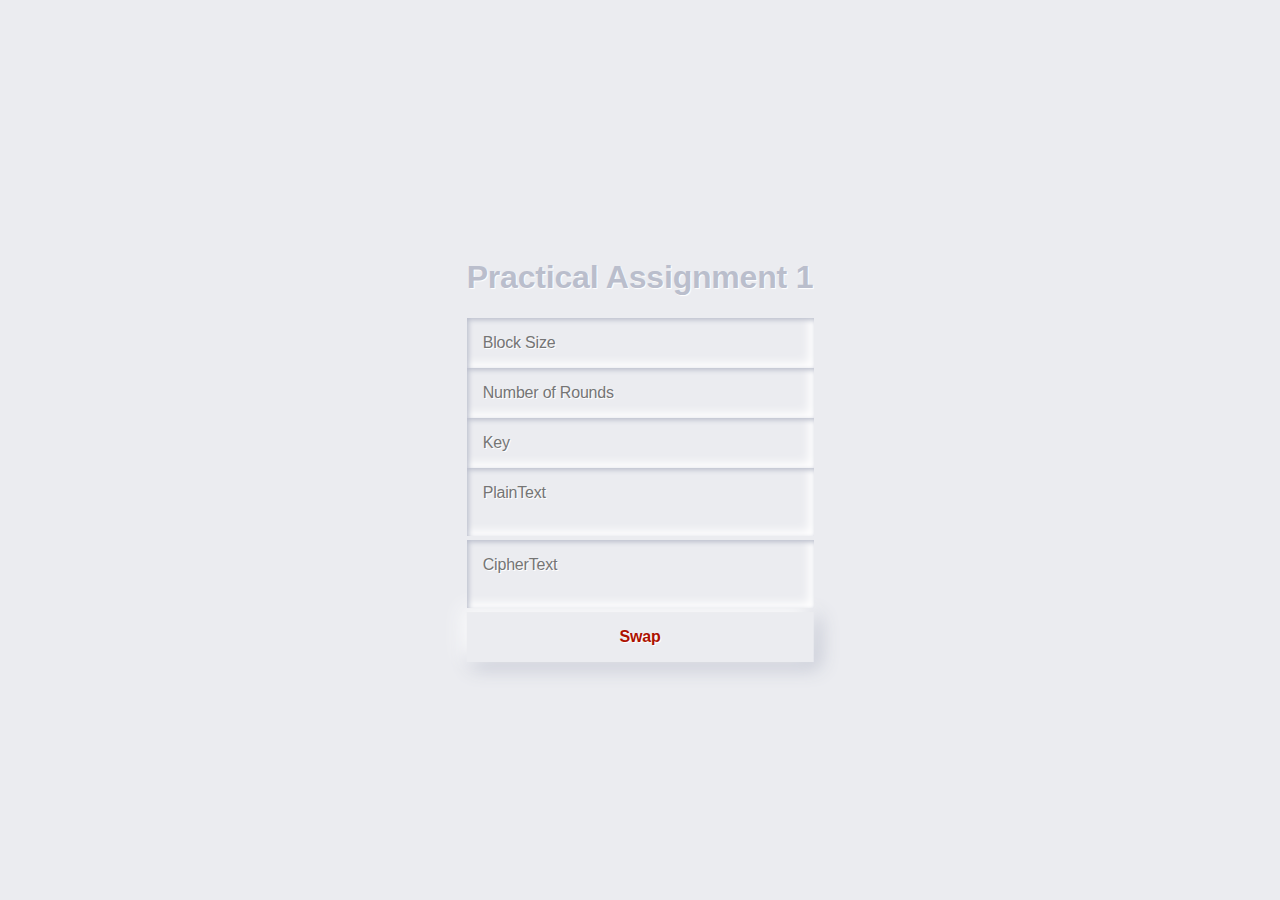
==== index2.html @ b924942a "removed api" ====
<!DOCTYPE html>
<html lang="en" dir="ltr">
  <head>
    <meta charset="utf-8">
    <link rel="stylesheet" href="style.css">
    <script type="text/javascript" src="script.js"></script>
    <title>Project X</title>
  </head>
  <body>
    <div class="screen-center">
      <form>
        <div class="segment">
          <h1>Practical Assignment 1</h1>
        </div>
        <label>
          <input id = "inp1" type="text" value = "" placeholder="Block Size" />
        </label>
        <label>
          <input id = "inp1" type="text" value = "" placeholder="Number of Rounds" />
        </label>
        <label>
          <input id = "inp1" type="text" value = "" placeholder="Key" />
        </label>
        <label>
          <textarea id = "inp1" type="text" value = "" placeholder="PlainText" onkeyup="checkInput(this);"></textarea>
        </label>
        <label>
          <textarea id = "inp2" type="text" placeholder="CipherText" onkeyup="checkInput(this);"></textarea>
        </label>
        <button class="red" type="button" onClick='swapFunc();'><i class="icon ion-md-lock"></i>Swap</button>
      </form>
      </div>

  </body>
</html>
---- style.css ----
html{
  --color-red : #AE1100;
  --color-bg : #EBECF0;
  --color-shadow: #BABECC;
  --color-white: #FFF;
  --ruler : 16px;
}
body, html {
  background-color:var(--color-bg);

}

body, p, input, select, textarea, button {
    font-family: 'Montserrat', sans-serif;
    letter-spacing: -0.2px;
    font-size: var(--ruler);
}

div, p {
  color: var(--color-shadow);
  text-shadow: 1px 1px 1px var(--color-white);
}


form {
  padding: var(--ruler);
  width: var(--ruler)*20;
  margin: 0 auto;
}

.segment {
  padding: var(--ruler)*2 0;
  text-align: center;
}

button, input,textarea {
  border: 0;
  outline: 0;
  font-size: var(--ruler);
  border-radius: var(--ruler)*20;
  padding: var(--ruler);
  background-color:var(--color-bg);
  text-shadow: 1px 1px 0 var(--color-white);
}

label {
  display: block;
  margin-bottom: var(--ruler)*1.5;
  width: 100%;
}

input, textarea {
  margin-right: var(--ruler)/2;
  box-shadow:  inset 2px 2px 5px var(--color-shadow), inset -5px -5px 10px var(--color-white);
  width: 100%;
  box-sizing: border-box;
  transition: all 0.2s ease-in-out;
  appearance: none;
  -webkit-appearance: none;


}
input,textarea : focus {
  box-shadow:  inset 1px 1px 2px var(--color-shadow), inset -1px -1px 2px var(--color-white);
}

button {
  color:#61677C;
  font-weight: bold;
  box-shadow: -5px -5px 20px var(--color-white),  5px 5px 20px var(--color-shadow);
  transition: all 0.2s ease-in-out;
  cursor: pointer;
  font-weight: 600;

  &:active {
    box-shadow: inset 1px 1px 2px var(--color-shadow), inset -1px -1px 2px var(--color-white);
  }

  .icon {
    margin-right: var(--ruler)/2;
  }

  &.unit {
    border-radius: var(--ruler)/2;
    line-height: 0;
    width: var(--ruler)*3;
    height: var(--ruler)*3;
    display:inline-flex;
    justify-content: center;
    align-items:center;
    margin: 0 var(--ruler)/2;
    font-size: var(--ruler)*1.2;

    .icon {
      margin-right: 0;
    }
  }

  &.red {
    display: block;
    width: 100%;
    color:var(--color-red);
  }
}
button:hover {
  box-shadow: -2px -2px 5px var(--color-white), 2px 2px 5px var(--color-shadow);
}
.input-group {
  display: flex;
  align-items: center;
  justify-content: flex-start;

  label {
    margin: 0;
    flex: 1;
  }
}

.screen-center {
  position: absolute;
  left: 50%;
  top: 50%;
  -webkit-transform: translate(-50%, -50%);
  transform: translate(-50%, -50%);
}

textarea{
  resize: none;

}
textarea::placeholder {

}
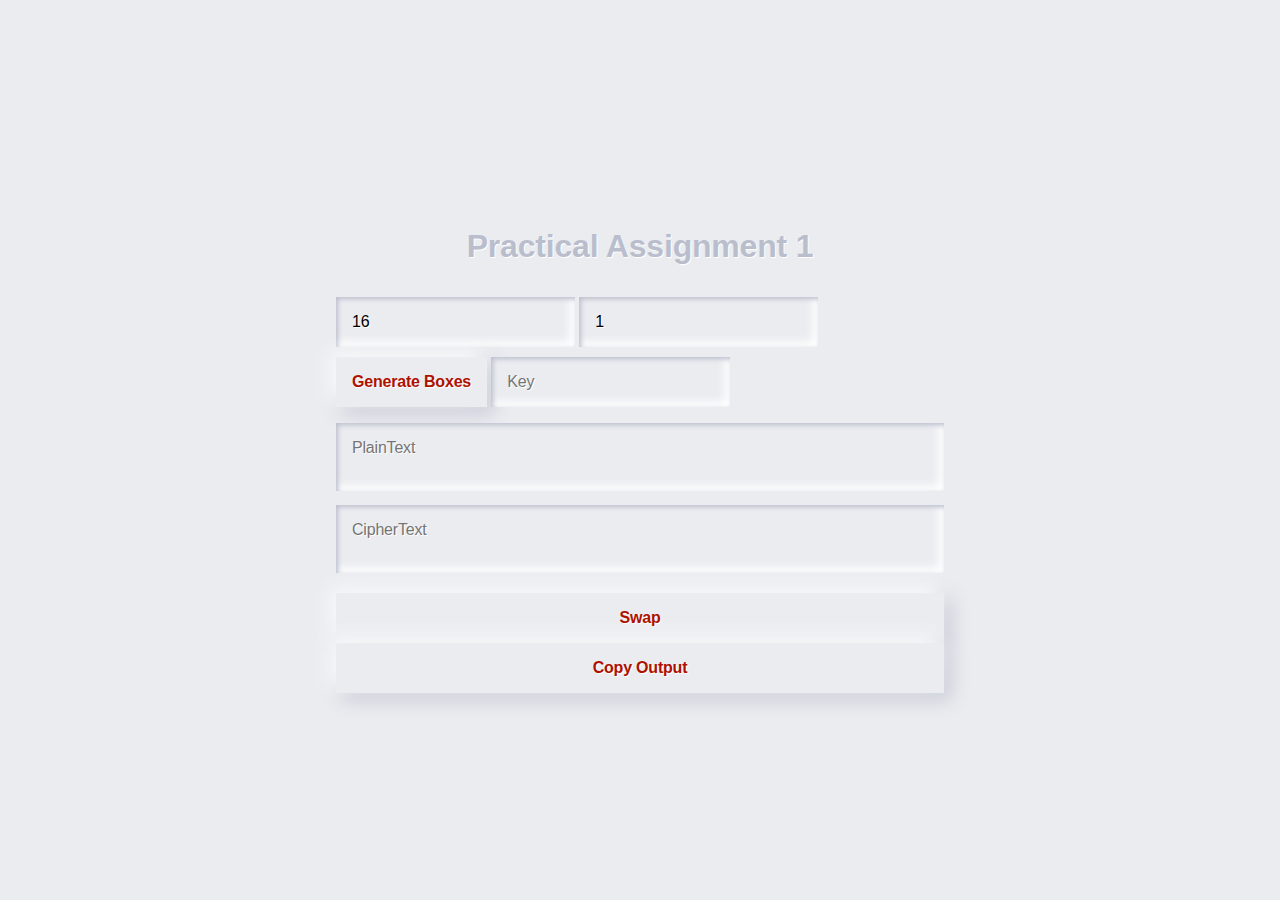
==== commit 25c0c9c1: "Added Des" ====
--- a/index2.html
+++ b/index2.html
@@ -3,7 +3,7 @@
   <head>
     <meta charset="utf-8">
     <link rel="stylesheet" href="style.css">
-    <script type="text/javascript" src="script.js"></script>
+    <script type="text/javascript" src="des.js"></script>
     <title>Project X</title>
   </head>
   <body>
@@ -12,22 +12,41 @@
         <div class="segment">
           <h1>Practical Assignment 1</h1>
         </div>
-        <label>
-          <input id = "inp1" type="text" value = "" placeholder="Block Size" />
-        </label>
-        <label>
-          <input id = "inp1" type="text" value = "" placeholder="Number of Rounds" />
-        </label>
-        <label>
-          <input id = "inp1" type="text" value = "" placeholder="Key" />
-        </label>
-        <label>
-          <textarea id = "inp1" type="text" value = "" placeholder="PlainText" onkeyup="checkInput(this);"></textarea>
-        </label>
-        <label>
-          <textarea id = "inp2" type="text" placeholder="CipherText" onkeyup="checkInput(this);"></textarea>
-        </label>
-        <button class="red" type="button" onClick='swapFunc();'><i class="icon ion-md-lock"></i>Swap</button>
+        <ul class = "list-block">
+          <li>
+            <label>
+              <input id = "block-size-input" type="number" value = "16" placeholder="Block Size" onchange="checkBlockSize(this);" />
+            </label>
+          </li>
+          <li>
+            <label>
+              <input id = "rounds-input" type="number" value = "1" placeholder="Number of Rounds" onchange="checkRounds(this);" />
+            </label>
+          </li>
+          <li>
+            <button class="red" type="button" onClick="runGenerateBoxes();"><i class="icon ion-md-lock"></i>Generate Boxes</button>
+          </li>
+          <li>
+            <label>
+              <input id = "key-input" type="text" value = "" placeholder="Key" onchange="runGenerateKeys(this);" />
+            </label>
+          </li>
+
+          </ul>
+          <ul>
+          <li>
+            <label>
+              <textarea id = "inp1" type="text" value = "" placeholder="PlainText" onchange="runDEA(this);"></textarea>
+            </label>
+          </li>
+          <li>
+            <label>
+              <textarea id = "inp2" type="text" placeholder="CipherText" readonly ></textarea>
+            </label>
+          </li>
+        </ul>
+        <button class="red" type="button" onClick="swapFunc();"><i class="icon ion-md-lock"></i>Swap</button>
+        <button class="red" type="button" onClick="copyOutputFunc();"><i class="icon ion-md-lock"></i>Copy Output</button>
       </form>
       </div>
 
--- a/style.css
+++ b/style.css
@@ -133,3 +133,17 @@
 textarea::placeholder {
 
 }
+
+ul,li{
+  list-style: none;
+  text-decoration: none;
+  padding: 0;
+  list-style-type: none;
+}
+
+.list-block li{
+  display: inline-block;
+}
+li{
+  margin-top : 10px;
+}
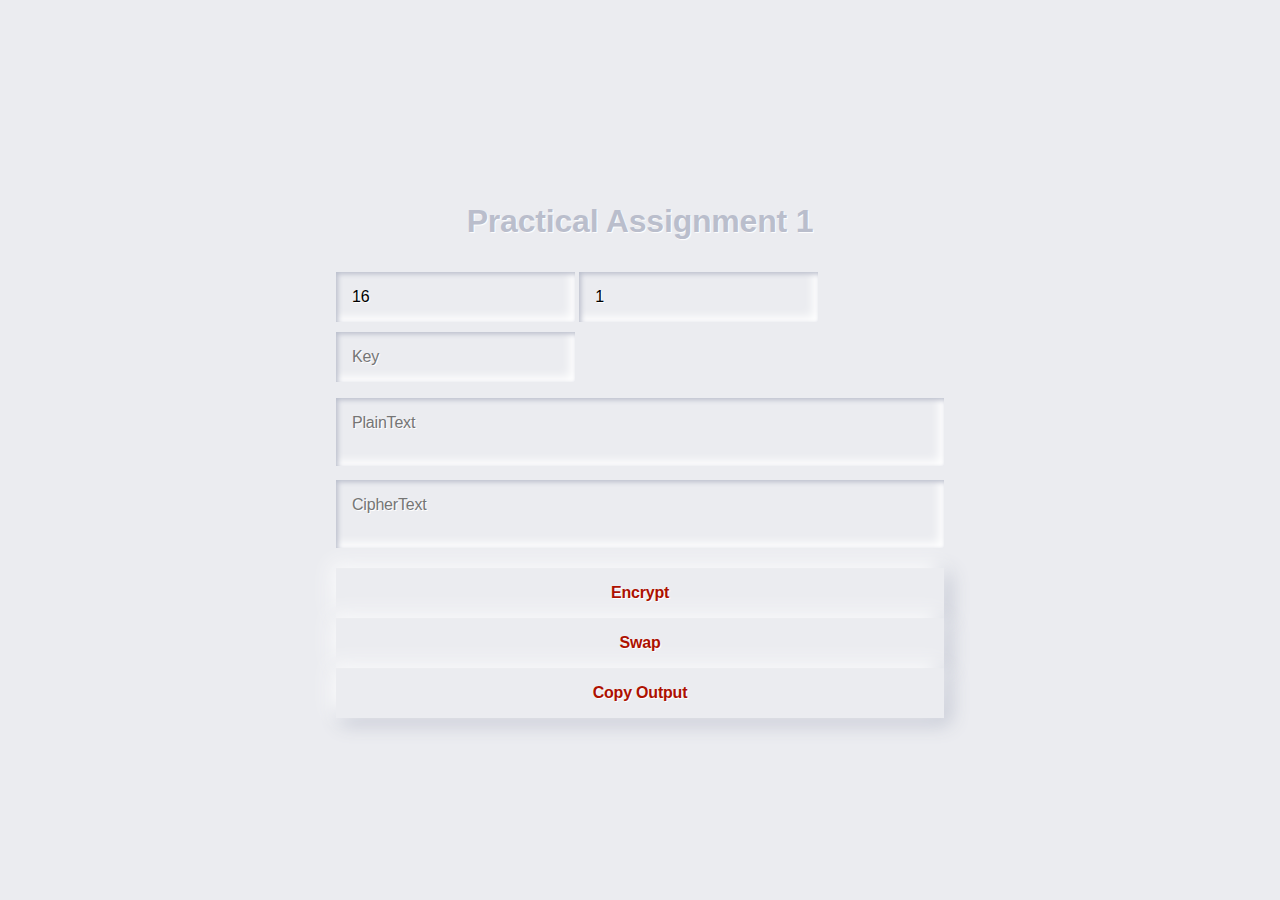
==== commit 61fa639d: "fixed a bug" ====
--- a/index2.html
+++ b/index2.html
@@ -23,12 +23,12 @@
               <input id = "rounds-input" type="number" value = "1" placeholder="Number of Rounds" onchange="checkRounds(this);" />
             </label>
           </li>
-          <li>
+          <!-- <li>
             <button class="red" type="button" onClick="runGenerateBoxes();"><i class="icon ion-md-lock"></i>Generate Boxes</button>
-          </li>
+          </li> -->
           <li>
             <label>
-              <input id = "key-input" type="text" value = "" placeholder="Key" onchange="runGenerateKeys(this);" />
+              <input id = "key-input" type="text" value = "" placeholder="Key"  />
             </label>
           </li>
 
@@ -36,7 +36,7 @@
           <ul>
           <li>
             <label>
-              <textarea id = "inp1" type="text" value = "" placeholder="PlainText" onchange="runDEA(this);"></textarea>
+              <textarea id = "inp1" type="text" value = "" placeholder="PlainText"></textarea>
             </label>
           </li>
           <li>
@@ -45,6 +45,7 @@
             </label>
           </li>
         </ul>
+        <button id = "encryptbtn" class="red" type="button" onClick="runDEA(this);">Encrypt</button>
         <button class="red" type="button" onClick="swapFunc();"><i class="icon ion-md-lock"></i>Swap</button>
         <button class="red" type="button" onClick="copyOutputFunc();"><i class="icon ion-md-lock"></i>Copy Output</button>
       </form>
